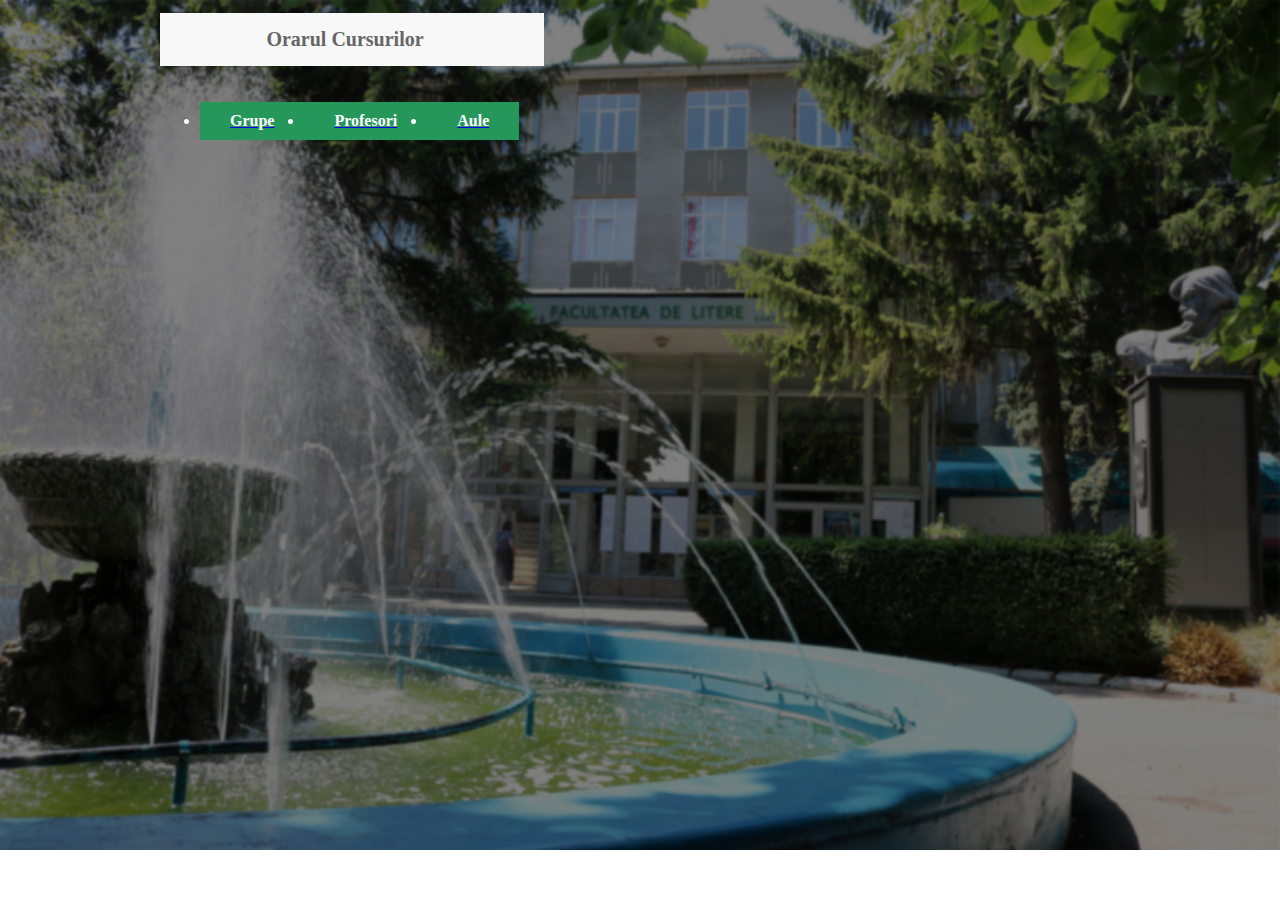
==== Orar/index.html @ 43267e91 "Add files via upload" ====
<!DOCTYPE html>
<html lang="en">
<head>
    <meta charset="UTF-8">
    <meta http-equiv="X-UA-Compatible" content="IE=edge">
    <meta name="viewport" content="width=device-width, initial-scale=1.0">
    <title>Orar USARB</title>
    <link rel="stylesheet" href="style.css">
</head>
<body>
    <div class="container">
<selection class="partleft">  
        <div class="orarul">
            <h1 class="textorar" >Orarul Cursurilor</h1>
        </div>
        <div class="btn3">
            <ul class="btn3">
             <a href="#"><li class="categories">Grupe</li></a>
             <a href="#"><li class="categories">Profesori</li></a>
             <a href="#"><li class="categories">Aule</li></a>
            </ul>
         
        </div>
    </div>
</section>  
</body>
</html>
---- Orar/style.css ----
body{
    background-image: url(img/background.png);
    background-size: cover;
    background-repeat: no-repeat;
    margin: 0px;
    font-family: 'Times New Roman', Times, serif;
}
.container{
max-width: 960px;
margin: 0 auto;
display: flex;
}
.partleft{
width: 40%;
}   
.orarul {
position: relative;
background: #f8f8f8;
margin-bottom: 20px;
}
.textorar{
    color: #666666;
    padding: 15px 29px 15px 15px;
    font-size: 20px;
    text-align: center;

}
.btn3{
    display: flex;
    justify-content: space-between;
}
.categories{
    background-color: #25975A;
    color: white;
    border-style: none;
    font-size: 16px;
    font-weight: bold;
    padding: 10px 30px;
    text-decoration: none;
}
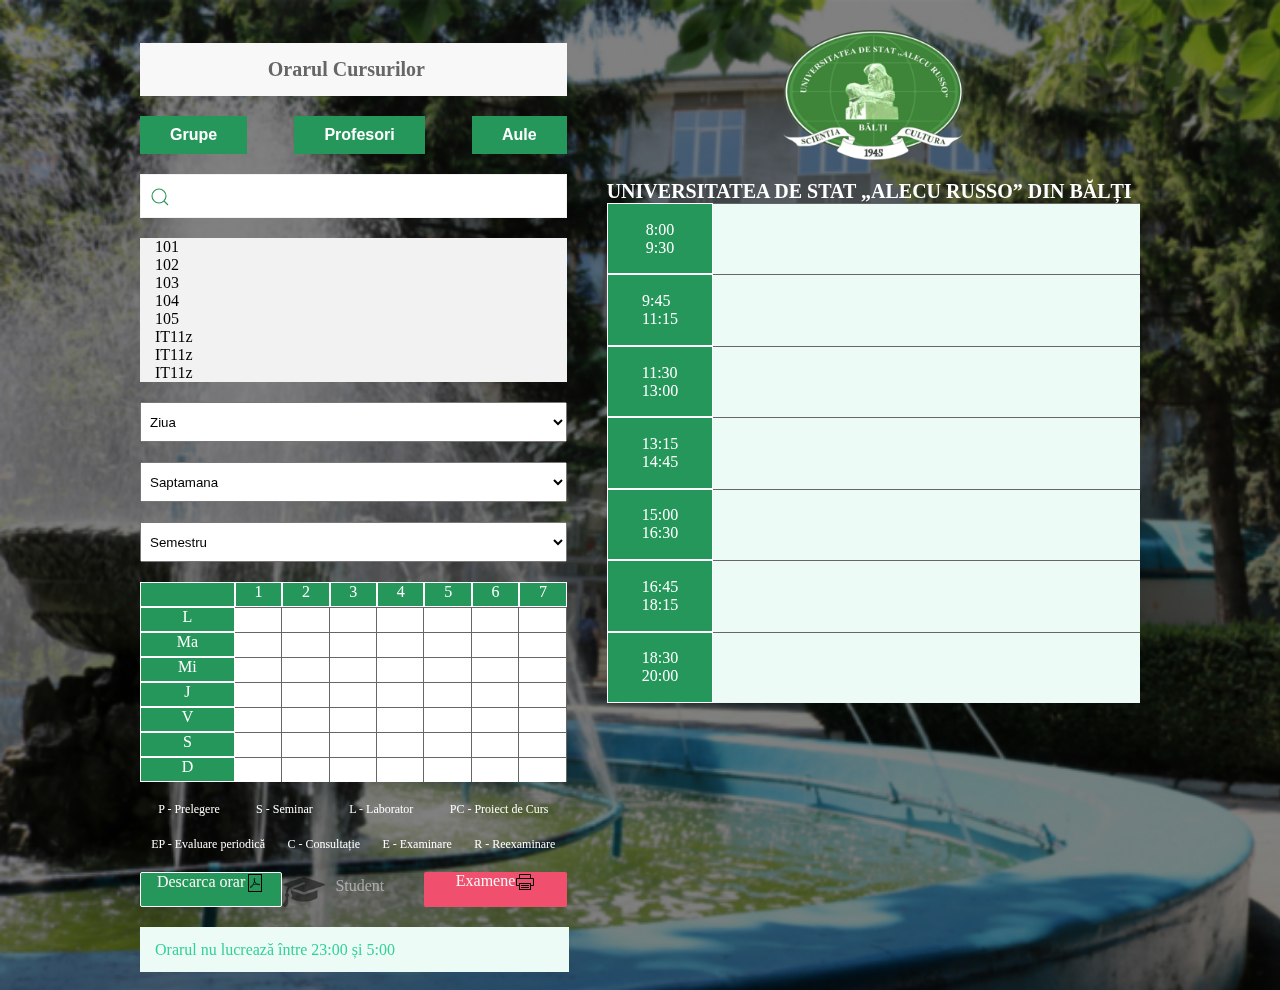
==== commit 09c9a007: "Add files via upload" ====
--- a/Orar/index.html
+++ b/Orar/index.html
@@ -6,22 +6,201 @@
     <meta name="viewport" content="width=device-width, initial-scale=1.0">
     <title>Orar USARB</title>
     <link rel="stylesheet" href="style.css">
+    <link rel="shortcut icon" href="/img/iconusrb.png" type="image/x-icon">
 </head>
 <body>
-    <div class="container">
-<selection class="partleft">  
+<div class="container">
+ <selection class="partleft">  
         <div class="orarul">
             <h1 class="textorar" >Orarul Cursurilor</h1>
         </div>
         <div class="btn3">
-            <ul class="btn3">
-             <a href="#"><li class="categories">Grupe</li></a>
-             <a href="#"><li class="categories">Profesori</li></a>
-             <a href="#"><li class="categories">Aule</li></a>
-            </ul>
-         
-        </div>
+           <button class="categories">Grupe</button>
+           <button class="categories">Profesori</button>
+           <button class="categories">Aule</button>
+        </div>
+        <div class="search">
+            <span><svg width="20" height="20" viewBox="0 0 20 20" xmlns="http://www.w3.org/2000/svg" data-svg="search-icon"><circle fill="none" stroke="#25975A" stroke-width="1.1" cx="9" cy="9" r="7"></circle><path fill="none" stroke="#25975A" stroke-width="1.1" d="M14,14 L18,18 L14,14 Z"></path></svg></span>
+            <input type="text">
+        </div>
+        <div class="grupe">
+           <div>101</div>
+           <div>102</div>
+           <div>103</div>
+           <div>104</div>
+           <div>105</div>
+           <div>IT11z</div>
+           <div>IT11z</div>
+           <div>IT11z</div>
+           <div>IT11z</div>
+        </div>
+        <div>
+            <select name="zile" id="zile">
+            <option value="0">Ziua</option>
+            <option value="1">Luni</option>
+            <option value="2">Marti</option>
+            <option value="3">Miercuri</option>
+            <option value="4">Joi</option>
+            <option value="5">Vineri</option>
+            <option value="6">Sambata</option>
+        </select>
+        </div>
+        <div>
+            <select name="saptamana" id="weeks">
+                <option value="Saptamana">Saptamana</option>
+                <option value="1">1 (29.8.2022 - 4.9.2022)</option>
+                <option value="2">2 (5.9.2022 - 11.9.2022)</option>
+                <option value="3">3 (12.9.2022 - 18.9.2022)</option>
+                <option value="4">4 (19.9.2022 - 25.9.2022)</option>
+                <option value="5">5 (26.9.2022 - 2.10.2022)</option>
+                <option value="6">6 (3.10.2022 - 9.10.2022)</option>
+                <option value="7">7 (10.10.2022 - 16.10.2022)</option>
+                <option value="8">8 (17.10.2022 - 23.10.2022)</option>
+                <option value="9">9 (24.10.2022 - 30.10.2022)</option>
+                <option value="10">10 (31.10.2022 - 6.11.2022)</option>
+                <option value="11">11 (7.11.2022 - 13.11.2022)</option>
+                <option value="12">12 (14.11.2022 - 20.11.2022)</option>
+                <option value="13">13 (21.11.2022 - 27.11.2022)</option>
+                <option value="14">14 (28.11.2022 - 4.12.2022)</option>
+                <option value="15">15 (5.12.2022 - 11.12.2022)</option>
+                <option value="16">16 (12.12.2022 - 18.12.2022)</option>
+                <option value="17">17 (19.12.2022 - 25.12.2022)</option>
+                <option value="18">18 (26.12.2022 - 1.1.2023)</option>
+                <option value="19">19 (2.1.2023 - 8.1.2023)</option>
+            </select>
+        </div>
+        <div>
+            <select name="Semestru" id="semestru">
+                <option value="0">Semestru</option>
+                <option value="1">1</option>
+                <option value="2">2</option>
+            </select>
+        </div>
+      <div id="tabelpart1">
+        <div class="tabelcuverde"></div>
+        <div class="tabelcuverde">1</div>
+        <div class="tabelcuverde">2</div>
+        <div class="tabelcuverde">3</div>
+        <div class="tabelcuverde">4</div>
+        <div class="tabelcuverde">5</div>
+        <div class="tabelcuverde">6</div>
+        <div class="tabelcuverde">7</div>
+        <div class="tabelcuverde">L</div>
+        <div class="tabel1"></div>
+        <div class="tabel1"></div>
+        <div class="tabel1"></div>
+        <div class="tabel1"></div>
+        <div class="tabel1"></div>
+        <div class="tabel1"></div>
+        <div class="tabel1"></div>
+        <div class="tabelcuverde">Ma</div>
+        <div class="tabel1"></div>
+        <div class="tabel1"></div>
+        <div class="tabel1"></div>
+        <div class="tabel1"></div>
+        <div class="tabel1"></div>
+        <div class="tabel1"></div>
+        <div class="tabel1"></div>
+        <div class="tabelcuverde">Mi</div>
+        <div class="tabel1"></div>
+        <div class="tabel1"></div>
+        <div class="tabel1"></div>
+        <div class="tabel1"></div>
+        <div class="tabel1"></div>
+        <div class="tabel1"></div>
+        <div class="tabel1"></div>
+        <div class="tabelcuverde">J</div>
+        <div class="tabel1"></div>
+        <div class="tabel1"></div>
+        <div class="tabel1"></div>
+        <div class="tabel1"></div>
+        <div class="tabel1"></div>
+        <div class="tabel1"></div>
+        <div class="tabel1"></div>
+        <div class="tabelcuverde">V</div>
+        <div class="tabel1"></div>
+        <div class="tabel1"></div>
+        <div class="tabel1"></div>
+        <div class="tabel1"></div>
+        <div class="tabel1"></div>
+        <div class="tabel1"></div>
+        <div class="tabel1"></div>
+        <div class="tabelcuverde">S</div>
+        <div class="tabel1"></div>
+        <div class="tabel1"></div>
+        <div class="tabel1"></div>
+        <div class="tabel1"></div>
+        <div class="tabel1"></div>
+        <div class="tabel1"></div>
+        <div class="tabel1"></div>
+        <div class="tabelcuverde">D</div>
+        <div class="tabel1"></div>
+        <div class="tabel1"></div>
+        <div class="tabel1"></div>
+        <div class="tabel1"></div>
+        <div class="tabel1"></div>
+        <div class="tabel1"></div>
+        <div class="tabel1"></div>
+      </div>  
+     <div class="tip1">
+        <div class="tiplectii">P - Prelegere</div>
+        <div class="tiplectii">S - Seminar</div>
+        <div class="tiplectii">L - Laborator</div>
+        <div class="tiplectii">PC - Proiect de Curs</div>
     </div>
-</section>  
+    <div class="tip2">
+        <div class="tiplectii">EP - Evaluare periodică</div>
+        <div class="tiplectii">C - Consultație</div>
+        <div class="tiplectii">E - Examinare</div>
+        <div class="tiplectii">R - Reexaminare</div>
+    </div>
+    <div class="downloadorar">
+        <div class="descarca">
+        <a href="#" class="pdf">
+            <div>Descarca orar</div>
+            <svg width="20" height="20" viewBox="0 0 20 20" xmlns="http://www.w3.org/2000/svg" data-svg="file-pdf"><rect fill="none" stroke="#000" width="13" height="17" x="3.5" y="1.5"></rect><path d="M14.65 11.67c-.48.3-1.37-.19-1.79-.37a4.65 4.65 0 0 1 1.49.06c.35.1.36.28.3.31zm-6.3.06l.43-.79a14.7 14.7 0 0 0 .75-1.64 5.48 5.48 0 0 0 1.25 1.55l.2.15a16.36 16.36 0 0 0-2.63.73zM9.5 5.32c.2 0 .32.5.32.97a1.99 1.99 0 0 1-.23 1.04 5.05 5.05 0 0 1-.17-1.3s0-.71.08-.71zm-3.9 9a4.35 4.35 0 0 1 1.21-1.46l.24-.22a4.35 4.35 0 0 1-1.46 1.68zm9.23-3.3a2.05 2.05 0 0 0-1.32-.3 11.07 11.07 0 0 0-1.58.11 4.09 4.09 0 0 1-.74-.5 5.39 5.39 0 0 1-1.32-2.06 10.37 10.37 0 0 0 .28-2.62 1.83 1.83 0 0 0-.07-.25.57.57 0 0 0-.52-.4H9.4a.59.59 0 0 0-.6.38 6.95 6.95 0 0 0 .37 3.14c-.26.63-1 2.12-1 2.12-.3.58-.57 1.08-.82 1.5l-.8.44A3.11 3.11 0 0 0 5 14.16a.39.39 0 0 0 .15.42l.24.13c1.15.56 2.28-1.74 2.66-2.42a23.1 23.1 0 0 1 3.59-.85 4.56 4.56 0 0 0 2.91.8.5.5 0 0 0 .3-.21 1.1 1.1 0 0 0 .12-.75.84.84 0 0 0-.14-.25z"></path></svg>
+        </a>   
+        </div>   
+       <div class="student">
+        <a href="#">
+            <img src="img/student3.png" class="student3" alt="">
+            <div >Student</div>
+        </a>
+       </div>
+       <div class="ex">
+        <a href="#" class="exam">
+            <div>Examene</div>
+            <svg width="20" height="20" viewBox="0 0 20 20" xmlns="http://www.w3.org/2000/svg" data-svg="print"><polyline fill="none" stroke="#000" points="4.5 13.5 1.5 13.5 1.5 6.5 18.5 6.5 18.5 13.5 15.5 13.5"></polyline><polyline fill="none" stroke="#000" points="15.5 6.5 15.5 2.5 4.5 2.5 4.5 6.5"></polyline><rect fill="none" stroke="#000" width="11" height="6" x="4.5" y="11.5"></rect><rect width="8" height="1" x="6" y="13"></rect><rect width="8" height="1" x="6" y="15"></rect></svg>
+        </a>
+       </div> 
+    </div>   
+    <div class=notwork>
+      Orarul nu lucrează între 23:00 și 5:00</div>
+ </selection>
+ 
+ 
+<selection class="partright">
+   <div ><img  id="logogreen" src="img/logo_usarb_new.png" alt=""> </div>
+<div class="usarbtxt">UNIVERSITATEA DE STAT „ALECU RUSSO” DIN BĂLȚI</div>
+<div class="tbright">
+    <div class="tb2-green">8:00 <br>9:30</div>
+    <div class="tb2"></div>
+    <div class="tb2-green">9:45 <br>11:15</div>
+    <div class="tb2"></div>
+    <div class="tb2-green">11:30 <br>13:00</div>
+    <div class="tb2"></div>
+    <div class="tb2-green">13:15 <br>14:45</div>
+    <div class="tb2"></div>
+    <div class="tb2-green">15:00 <br>16:30</div>
+    <div class="tb2"></div>
+    <div class="tb2-green">16:45<br>18:15</div>
+    <div class="tb2"></div>
+    <div class="tb2-green">18:30 <br>20:00</div>
+    <div class="tb2"></div>
+</div>
+</selection>
+
+</div>
+
 </body>
 </html>--- a/Orar/style.css
+++ b/Orar/style.css
@@ -4,15 +4,19 @@
     background-repeat: no-repeat;
     margin: 0px;
     font-family: 'Times New Roman', Times, serif;
+    font-style: normal;
 }
 .container{
-max-width: 960px;
+max-width: 1000px;
 margin: 0 auto;
 display: flex;
+flex-wrap: nowrap;
+margin-top: 30px;
 }
 .partleft{
-width: 40%;
+width: 800px;
 }   
+
 .orarul {
 position: relative;
 background: #f8f8f8;
@@ -37,4 +41,181 @@
     font-weight: bold;
     padding: 10px 30px;
     text-decoration: none;
+}
+.search{
+    display: flex;
+    margin-top: 20px;
+}
+.search input{
+    width: 100%;
+    height: 40px;
+    padding-left: 40px;
+    outline: none;
+    border: none;
+    border: solid 1px #f2f2f2;
+    
+}
+
+.search span svg{
+    position: absolute;
+    padding-left: 10px;
+    margin-top: 13px;
+}
+.grupe{
+    overflow-y:scroll;
+    background-color: #f2f2f2;
+    margin-top: 20px;
+    height: 15%;
+    padding-left: 15px;
+}
+
+#zile{
+    width: 100%;
+    height: 40px;
+    margin-top: 20px;
+    outline: none;
+    padding-left: 5px;
+}
+#weeks{
+    width: 100%;
+    height: 40px;
+    outline: none;
+    margin-top: 20px;
+    padding-left: 5px;
+}
+#semestru{
+    width: 100%;
+    height: 40px;
+    outline: none;
+    margin-top: 20px;
+    padding-left: 5px;
+}
+#tabelpart1{
+display: grid;
+grid-template-columns: 2fr repeat(7, 1fr);
+grid-template-rows: repeat(8,1fr);
+height: 200px;
+margin-top: 20px;
+}
+.tabel1{
+    display: flex;
+    align-items: center;
+    justify-content: center;
+    border-top: #666666 1px solid;
+    border-right:#666666 1px solid ;
+    background-color: #FFFFFF;
+}
+.tabelcuverde{
+    background-color: #25975A;
+    border: 1px solid white;
+    color: #FFFFFF;
+    text-align: center;
+}
+.tip1{
+    display: flex;
+    margin-top: 20px;
+    font-size: 12px;
+    color: white;
+    width: 100%;
+    justify-content: space-around;
+}
+.tip2{
+    display: flex;
+    margin-top: 20px;
+    font-size: 12px;
+    color: white;
+    width: 100%;
+    justify-content: space-around;
+}
+.downloadorar{
+    display: grid;
+    grid-template-columns: repeat(3 ,1fr);
+    grid-row: 1 100%;
+    margin-top: 20px;
+    
+
+}
+.descarca{
+    background-color: #25975A;
+    border: 1px solid white;
+    border-radius: 2px;
+    
+}
+.pdf {
+    display: flex;
+justify-content: center;
+color: #f8f8f8;
+text-decoration: none;
+}
+.student{
+    text-align: center;  
+    opacity: 0.5;
+    padding-top: 5px;
+    padding-right: 30px;
+}
+.student a{
+    color: #f8f8f8;
+    text-decoration: none;
+}
+.student3{
+    width:43px;
+    height: 30px;
+    float: left;
+}
+.ex{
+    background-color: #f0506e;
+    border-radius: 2px;
+}
+.exam{
+display: flex;
+justify-content: center;
+color: #f8f8f8;
+text-decoration: none;
+
+}
+.notwork{
+    display: flex;
+    width: 97%;
+    margin-top: 20px;
+    background: #edfbf6;
+    color: #32d296;
+    height: 45px;
+    align-items: center;
+    padding-left: 15px;   
+}
+.partright{
+ width: 100%;
+ margin-left: 40px;
+
+}
+#logogreen{
+display: block;
+margin-left: auto;
+margin-right: auto
+}
+.usarbtxt{
+    font-size: 20px;
+    color: white;
+    margin-top: 20px;
+    font-weight: 900;
+}
+.tbright{
+    display: grid;
+    grid-template-columns:1fr 4fr;
+    grid-template-rows: repeat(7,1fr);
+    height: 500px;
+
+    
+}
+.tb2-green{
+    display: flex;
+    background-color: #25975A;
+    border: #FFFFFF 1px solid;
+    color: white;
+    justify-content: center;
+    align-items: center;
+}
+.tb2{
+    background-color: #edfbf6;
+    border-top: #666666 1px solid;
 }